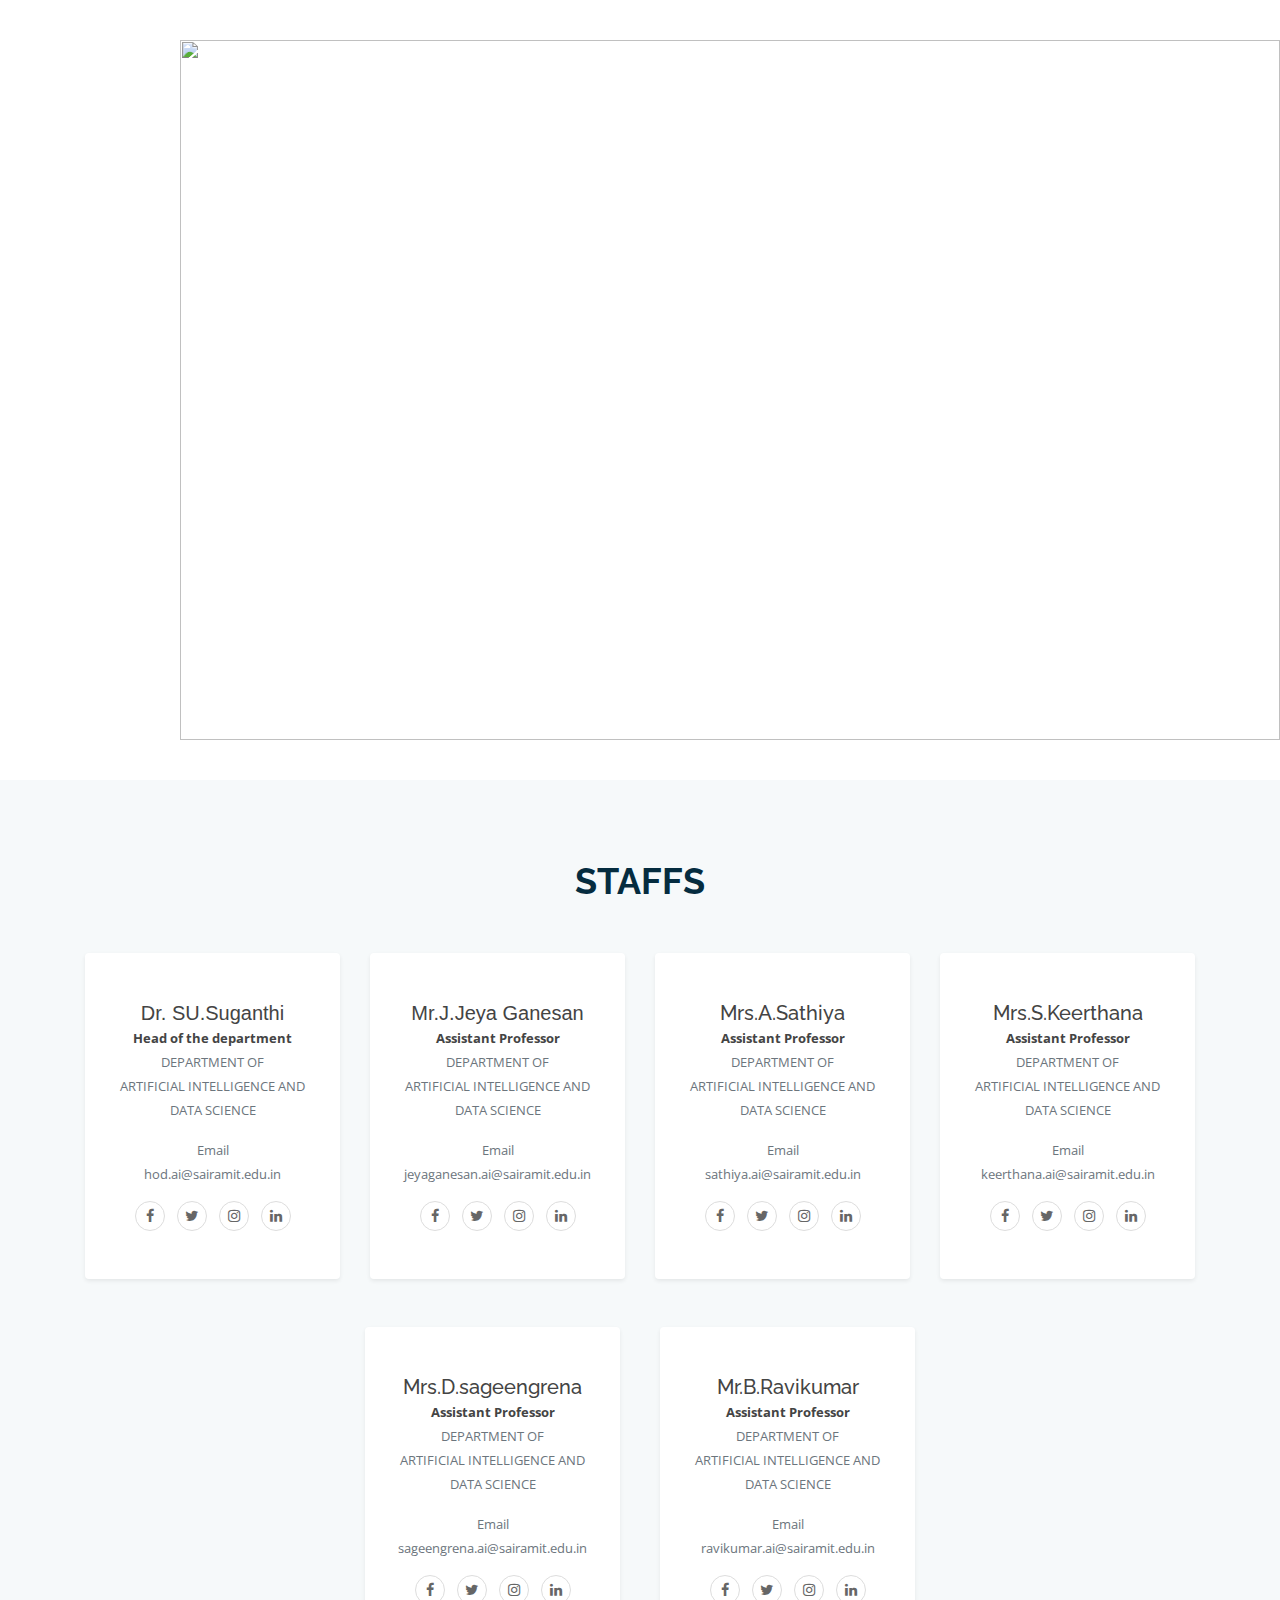
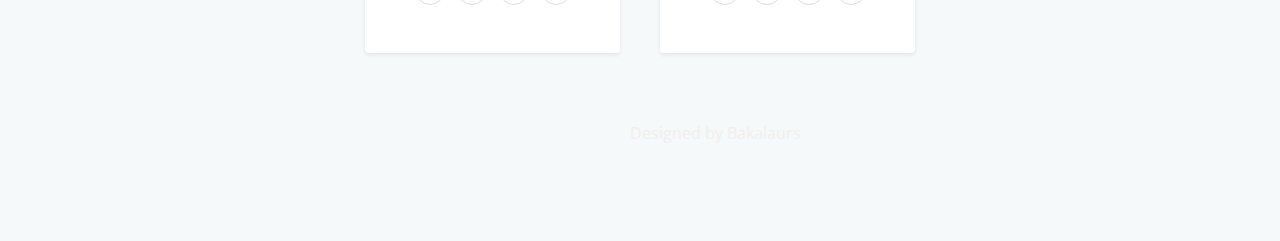
==== about.html @ 9b83d0c8 "Add files via upload" ====
<!DOCTYPE html>
<html lang="en">
    <head>  <meta charset="utf-8">
        <meta content="width=device-width, initial-scale=1.0" name="viewport">
      
        <title>Department of Artificial Intelligence and Data Science</title>
        <meta content="" name="description">
        <meta content="" name="keywords">
      
        <!-- Favicons -->
        <link href="assets/img/sairam.png" rel="icon">
        <link href="assets/img/apple-touch-icon.png" rel="apple-touch-icon">
      
        
        <link href="https://fonts.googleapis.com/css?family=Open+Sans:300,300i,400,400i,600,600i,700,700i|Raleway:300,300i,400,400i,500,500i,600,600i,700,700i|Poppins:300,300i,400,400i,500,500i,600,600i,700,700i" rel="stylesheet">
        <link href="https://cdn.jsdelivr.net/npm/bootstrap@5.0.0-beta2/dist/css/bootstrap.min.css" rel="stylesheet" integrity="sha384-BmbxuPwQa2lc/FVzBcNJ7UAyJxM6wuqIj61tLrc4wSX0szH/Ev+nYRRuWlolflfl" crossorigin="anonymous">
      <!-- JavaScript Bundle with Popper -->
      <script src="https://cdn.jsdelivr.net/npm/bootstrap@5.0.0-beta2/dist/js/bootstrap.bundle.min.js" integrity="sha384-b5kHyXgcpbZJO/tY9Ul7kGkf1S0CWuKcCD38l8YkeH8z8QjE0GmW1gYU5S9FOnJ0" crossorigin="anonymous"></script>
      
        <link rel="stylesheet" href="https://maxcdn.bootstrapcdn.com/bootstrap/4.0.0/css/bootstrap.min.css" integrity="sha384-Gn5384xqQ1aoWXA+058RXPxPg6fy4IWvTNh0E263XmFcJlSAwiGgFAW/dAiS6JXm" crossorigin="anonymous">
        <script src="https://code.jquery.com/jquery-3.2.1.slim.min.js" integrity="sha384-KJ3o2DKtIkvYIK3UENzmM7KCkRr/rE9/Qpg6aAZGJwFDMVNA/GpGFF93hXpG5KkN" crossorigin="anonymous"></script>
      <script src="https://cdnjs.cloudflare.com/ajax/libs/popper.js/1.12.9/umd/popper.min.js" integrity="sha384-ApNbgh9B+Y1QKtv3Rn7W3mgPxhU9K/ScQsAP7hUibX39j7fakFPskvXusvfa0b4Q" crossorigin="anonymous"></script>
      <script src="https://maxcdn.bootstrapcdn.com/bootstrap/4.0.0/js/bootstrap.min.js" integrity="sha384-JZR6Spejh4U02d8jOt6vLEHfe/JQGiRRSQQxSfFWpi1MquVdAyjUar5+76PVCmYl" crossorigin="anonymous"></script>
        <link href="assets/vendor/bootstrap/css/bootstrap.min.css" rel="stylesheet">
        <link href="assets/vendor/bootstrap-icons/bootstrap-icons.css" rel="stylesheet">
        <link href="assets/vendor/boxicons/css/boxicons.min.css" rel="stylesheet">
        <link href="assets/vendor/glightbox/css/glightbox.min.css" rel="stylesheet">
        <link href="assets/vendor/remixicon/remixicon.css" rel="stylesheet">
        <link href="assets/vendor/swiper/swiper-bundle.min.css" rel="stylesheet">
      
      
      
        <link rel="stylesheet" href="https://cdnjs.cloudflare.com/ajax/libs/twitter-bootstrap/4.3.1/css/bootstrap.min.css">
        <link rel="stylesheet" href="https://code.jquery.com/jquery-3.3.1.slim.min.js">
        <link rel="stylesheet" href="https://cdnjs.cloudflare.com/ajax/libs/twitter-bootstrap/4.3.1/js/bootstrap.bundle.min.js">
        <link rel="stylesheet" href="https://stackpath.bootstrapcdn.com/font-awesome/4.7.0/css/font-awesome.min.css">
      
        
        <link href="about.css" rel="stylesheet">
        
    </head>
   
    <body> 
     <img src="about.png" alt="" style="width: 1100px;height:700px; margin-top:40px; margin-left:180px">
      
      <section id="contacts" class="contact section-bg">
        <div class="container">
  
          <div class="section-title">
            <h2>Staffs</h2>
                </div>
        </div>
        <div class="container" >
          <div class="row text-center">
          <div class="col-xl-3 col-sm-6 mb-5">
                  <div class="bg-white rounded shadow-sm py-5 px-4">
                      <h5 class="mb-0" style="font-family: sans-serif,verdana;">Dr. SU.Suganthi</h5><span class="small"><strong>Head of the department </strong></span>
                      <p><span class="small text-uppercase text-muted">Department of <br>Artificial intelligence and data science</span></p>
              <p><span class="small text-Capitalize text-muted" style="font-size:smaller;margin: 0px;">Email<br>hod.ai@sairamit.edu.in</span></p>
  
                      <ul class="social mb-0 list-inline mt-3">
                          <li class="list-inline-item"><a href="#" class="social-link"><i class="fa fa-facebook-f"></i></a></li>
                          <li class="list-inline-item"><a href="#" class="social-link"><i class="fa fa-twitter"></i></a></li>
                          <li class="list-inline-item"><a href="#" class="social-link"><i class="fa fa-instagram"></i></a></li>
                          <li class="list-inline-item"><a href="#"  target="_blank" class="social-link"><i class="fa fa-linkedin"></i></a></li>
                      </ul>
                  </div>
              </div>
  
              <div class="col-xl-3 col-sm-6 mb-5">
                <div class="bg-white rounded shadow-sm py-5 px-4">
      
          <h5 class="mb-0" style="font-family: sans-serif,verdana;">Mr.J.Jeya Ganesan</h5>
          <span class="small"><strong>Assistant Professor</strong>
                      </span>
                      <p><span class="small text-uppercase text-muted"> Department of <br>Artificial intelligence and data science</span></p>
                      <p><span class="small text-Capitalize text-muted" style="font-size:smaller;margin: 0px;">Email<br>jeyaganesan.ai@sairamit.edu.in</span></p>						       
          
                    <ul class="social mb-0 list-inline mt-3">
                        <li class="list-inline-item"><a href="#" class="social-link"><i class="fa fa-facebook-f"></i></a></li>
                        <li class="list-inline-item"><a href="#" class="social-link"><i class="fa fa-twitter"></i></a></li>
                        <li class="list-inline-item"><a href="#" class="social-link"><i class="fa fa-instagram"></i></a></li>
                        <li class="list-inline-item"><a href="#" target = "_blank" class="social-link"><i class="fa fa-linkedin"></i></a></li>
                    </ul>
                </div>
            </div>
            
            <div class="col-xl-3 col-sm-6 mb-5">
              <div class="bg-white rounded shadow-sm py-5 px-4">
                  <h5 class="mb-0">Mrs.A.Sathiya</h5><span class="small"><strong>Assistant Professor </strong></span>
                  <p><span class="small text-uppercase text-muted">Department of <br>Artificial intelligence and data science</span></p>
                  <p><span class="small text-Capitalize text-muted" style="font-size:smaller;margin: 0px;">Email<br>sathiya.ai@sairamit.edu.in</span></p>
                    
                  <ul class="social mb-0 list-inline mt-3">
                      <li class="list-inline-item"><a href="#" class="social-link"><i class="fa fa-facebook-f"></i></a></li>
                      <li class="list-inline-item"><a href="#" class="social-link"><i class="fa fa-twitter"></i></a></li>
                      <li class="list-inline-item"><a href="#" class="social-link"><i class="fa fa-instagram"></i></a></li>
                      <li class="list-inline-item"><a href="#" target="_blank" class="social-link"><i class="fa fa-linkedin"></i></a></li>
                  </ul>
              </div>
          </div>
      <div class="col-xl-3 col-sm-6 mb-5">
              <div class="bg-white rounded shadow-sm py-5 px-4">
                  <h5 class="mb-0">Mrs.S.Keerthana</h5><span class="small"><strong>Assistant Professor</strong></span>
                  <p><span class="small text-uppercase text-muted">Department of <br>Artificial intelligence and data science</span></p>
                  <p><span class="small text-Capitalize text-muted" style="font-size:smaller;margin: 0px;">Email <br>keerthana.ai@sairamit.edu.in</span></p>
            <ul class="social mb-0 list-inline mt-3">
                      <li class="list-inline-item"><a href="#" target="_blank" class="social-link"><i class="fa fa-facebook-f"></i></a></li>
                      <li class="list-inline-item"><a href="#" target="_blank" class="social-link"><i class="fa fa-twitter"></i></a></li>
                      <li class="list-inline-item"><a href="#" target="_blank" class="social-link"><i class="fa fa-instagram"></i></a></li>
                      <li class="list-inline-item"><a href="#" target="_blank" class="social-link"><i class="fa fa-linkedin"></i></a></li>
                  </ul>
              </div>
          </div>
          <div class="col-xl-3 col-sm-6 mb-5" style="margin-left:280px ;">
            <div class="bg-white rounded shadow-sm py-5 px-4" >
                <h5 class="mb-0">Mrs.D.sageengrena</h5><span class="small"><strong>Assistant Professor </strong></span>
                <p><span class="small text-uppercase text-muted">Department of <br>Artificial intelligence and data science</span></p>
                <p><span class="small text-Capitalize text-muted" style="font-size:smaller;margin: 0px;">Email<br>sageengrena.ai@sairamit.edu.in</span></p>
                  
                <ul class="social mb-0 list-inline mt-3">
                    <li class="list-inline-item"><a href="#" class="social-link"><i class="fa fa-facebook-f"></i></a></li>
                    <li class="list-inline-item"><a href="#" class="social-link"><i class="fa fa-twitter"></i></a></li>
                    <li class="list-inline-item"><a href="#" class="social-link"><i class="fa fa-instagram"></i></a></li>
                    <li class="list-inline-item"><a href="#" target="_blank" class="social-link"><i class="fa fa-linkedin"></i></a></li>
                </ul>
            </div>
        </div>
        <div class="col-xl-3 col-sm-6 mb-5" style="margin-left:10px ;">
          <div class="bg-white rounded shadow-sm py-5 px-4">
              <h5 class="mb-0"> Mr.B.Ravikumar</h5><span class="small"><strong>Assistant Professor</strong></span>
              <p><span class="small text-uppercase text-muted">Department of <br>Artificial intelligence and data science</span></p>
              <p><span class="small text-Capitalize text-muted" style="font-size:smaller;margin: 0px;">Email<br>ravikumar.ai@sairamit.edu.in</span></p>
                
              <ul class="social mb-0 list-inline mt-3">
                  <li class="list-inline-item"><a href="#" class="social-link"><i class="fa fa-facebook-f"></i></a></li>
                  <li class="list-inline-item"><a href="#" class="social-link"><i class="fa fa-twitter"></i></a></li>
                  <li class="list-inline-item"><a href="#" class="social-link"><i class="fa fa-instagram"></i></a></li>
                  <li class="list-inline-item"><a href="#" target="_blank" class="social-link"><i class="fa fa-linkedin"></i></a></li>
              </ul>
          </div>
      </div>
        </div>
        </div>
        </div>
        <p style = "margin-top: 20px; margin-left: 630px ; color: rgb(241, 239, 234);">Designed by Bakalaurs</p>
      </section>
      
      

    </body>
</html>
---- about.css ----
/*--------------------------------------------------------------
# General
--------------------------------------------------------------*/
body {
  font-family: "Open Sans", sans-serif;
  color: #444444;
  ;
}

a {
  color: #85b0be;
  text-decoration: none;
}

a:hover {
  color: #a6c6d0;
  text-decoration: none;
}

h1, h2, h3, h4, h5, h6 {
  font-family: "Raleway", sans-serif;
}

/*--------------------------------------------------------------
# Back to top button
--------------------------------------------------------------*/

/*--------------------------------------------------------------
# Header
--------------------------------------------------------------*/
#header {
  z-index: 997;
  transition: all 0.5s;
  background: #052c3f;
  padding: 22px 0;
}

#header.header-transparent {
  background: none;
  background-image:url("../img/woodboard.jpeg");
}

#header.header-scrolled {
  background: rgba(5, 44, 63, 0.8);
  padding: 12px 0;
}

#header .logo h1 {
  font-size: 36px;
  margin: 0;
  padding: 0;
  line-height: 1;
  font-weight: 400;
  letter-spacing: 3px;
  text-transform: uppercase;
}

#header .logo h1 a, #header .logo h1 a:hover {
  color: #fff;
  text-decoration: none;
  
}

#header .logo img {
  padding: 0;
  margin: 0;
  margin-right: -50px;
  max-height: 60px;
  width: 120px;
  height: 90px;
}


@media (max-width: 768px) {
  #header .logo h1 {
    font-size: 28px;
    
  }
}

/*--------------------------------------------------------------
# Navigation Menu
--------------------------------------------------------------*/
/**
* Desktop Navigation 
*/
.navbar {
  padding: 0;
  
}

.navbar ul {
  margin: 0;
  padding: 0;
  display: flex;
  list-style: none;
  align-items: center;
}

.navbar li {
  position: relative;
}

.navbar a {
  display: flex;
  align-items: center;
  justify-content: space-between;
  padding: 10px 0 10px 30px;
  font-family: "Poppins", sans-serif;
  font-size: 14px;
  font-weight: 500;
  color: white;
  white-space: nowrap;
  text-transform: uppercase;
  transition: 0.3s;
}

.navbar a i {
  font-size: 12px;
  line-height: 0;
  margin-left: 5px;
}

.navbar a:hover, .navbar .active, .navbar li:hover > a {
  color: #85b0be;
}

.navbar .dropdown ul {
  display: block;
  position: absolute;
  left: 14px;
  top: calc(100% + 30px);
  margin: 0;
  padding: 10px 0;
  z-index: 99;
  opacity: 0;
  visibility: hidden;
  background: #fff;
  box-shadow: 0px 0px 30px rgba(127, 137, 161, 0.25);
  transition: 0.3s;
}

.navbar .dropdown ul li {
  min-width: 200px;
}

.navbar .dropdown ul a {
  padding: 10px 20px;
  font-size: 14px;
  text-transform: none;
  font-weight: 500;
  color: #3b626f;
}

.navbar .dropdown ul a i {
  font-size: 12px;
}

.navbar .dropdown ul a:hover, .navbar .dropdown ul .active:hover, .navbar .dropdown ul li:hover > a {
  color: #85b0be;
}

.navbar .dropdown:hover > ul {
  opacity: 1;
  top: 100%;
  visibility: visible;
}

.navbar .dropdown .dropdown ul {
  top: 0;
  left: calc(100% - 30px);
  visibility: hidden;
}

.navbar .dropdown .dropdown:hover > ul {
  opacity: 1;
  top: 0;
  left: 100%;
  visibility: visible;
}

@media (max-width: 1366px) {
  .navbar .dropdown .dropdown ul {
    left: -90%;
  }
  .navbar .dropdown .dropdown:hover > ul {
    left: -100%;
  }
}

/**
* Mobile Navigation 
*/
.mobile-nav-toggle {
  color: #fff;
  font-size: 28px;
  cursor: pointer;
  display: none;
  line-height: 0;
  transition: 0.5s;
}

@media (max-width: 991px) {
  .mobile-nav-toggle {
    display: block;
  }
  .navbar ul {
    display: none;
  }
}

.navbar-mobile {
  position: fixed;
  overflow: hidden;
  top: 0;
  right: 0;
  left: 0;
  bottom: 0;
  background: rgba(1, 11, 16, 0.9);
  transition: 0.3s;
  z-index: 999;
}

.navbar-mobile .mobile-nav-toggle {
  position: absolute;
  top: 15px;
  right: 15px;
}

.navbar-mobile ul {
  display: block;
  position: absolute;
  top: 55px;
  right: 15px;
  bottom: 15px;
  left: 15px;
  padding: 10px 0;
  background-color: #fff;
  overflow-y: auto;
  transition: 0.3s;
}

.navbar-mobile a {
  padding: 10px 20px;
  font-size: 15px;
  color: #052c3f;
}

.navbar-mobile a:hover, .navbar-mobile .active, .navbar-mobile li:hover > a {
  color: #85b0be;
}

.navbar-mobile .getstarted {
  margin: 15px;
}

.navbar-mobile .dropdown ul {
  position: static;
  display: none;
  margin: 10px 20px;
  padding: 10px 0;
  z-index: 99;
  opacity: 1;
  visibility: visible;
  background: #fff;
  box-shadow: 0px 0px 30px rgba(127, 137, 161, 0.25);
}

.navbar-mobile .dropdown ul li {
  min-width: 200px;
}

.navbar-mobile .dropdown ul a {
  padding: 10px 20px;
}

.navbar-mobile .dropdown ul a i {
  font-size: 12px;
}

.navbar-mobile .dropdown ul a:hover, .navbar-mobile .dropdown ul .active:hover, .navbar-mobile .dropdown ul li:hover > a {
  color: #85b0be;
}

.navbar-mobile .dropdown > .dropdown-active {
  display: block;
}

/*--------------------------------------------------------------
# Hero Section
--------------------------------------------------------------*/

#hero {
  width: 100%;
  height: 100vh;
  background: url("../img/sairamimg.jpg") top center;
  background-size: cover;
  position: relative;
}


#hero:before {
  content: "";
  background: rgba(5, 44, 63, 0.5);
  position: absolute;
  bottom: 0;
  top: 0;
  left: 0;
  right: 0;
}

#hero .hero-container {
  position: absolute;
  bottom: 0;
  top: 0;
  left: 0;
  right: 0;
  display: flex;
  justify-content: center;
  align-items: center;
  flex-direction: column;
  text-align: center;
  padding: 0 15px;
}

#hero h1 {
  margin: 0 0 15px 0;
  font-size: 48px;
  font-weight: 700;
  line-height: 56px;
  text-transform: uppercase;
  color: #fff;
}

#hero h2 {
  color: #eee;
  margin-bottom: 30px;
  font-size: 24px;
}

#hero .btn-get-started {
  font-family: "Raleway", sans-serif;
  text-transform: uppercase;
  font-weight: 500;
  font-size: 16px;
  letter-spacing: 1px;
  display: inline-block;
  padding: 10px 28px;
  border-radius: 4px;
  transition: 0.5s;
  border: 2px solid #85b0be;
  color: #fff;
}

#hero .btn-get-started:hover {
  background: #85b0be;
  border: 2px solid #85b0be;
}

@media (min-width: 1024px) {
  #hero {
    background-attachment: fixed;
  }
}

@media (max-width: 768px) {
  #hero h1 {
    font-size: 28px;
    line-height: 36px;
  }
  #hero h2 {
    font-size: 18px;
    line-height: 24px;
    margin-bottom: 30px;
  }
}

/*--------------------------------------------------------------
# Sections General
--------------------------------------------------------------*/
section {
  padding: 80px 0;
  overflow: hidden;
  position: relative;
  margin-top: 40px;
}

.section-bg {
  background-color: #f6f9fa;
}

.section-title {
  text-align: center;
  padding-bottom: 30px;
}

.section-title h2 {
  font-size: 36px;
  font-weight: 700;
  text-transform: uppercase;
  margin-bottom: 20px;
  padding-bottom: 0;
  color: #052c3f;
}

.section-title p {
  margin-bottom: 0;
}

/*--------------------------------------------------------------
# About
--------------------------------------------------------------*/
.about .content h2 {
  font-weight: 700;
  font-size: 48px;
  line-height: 60px;
  margin-bottom: 20px;
  text-transform: uppercase;
  color: #052c3f;
}

.about .content h3 {
  font-weight: 500;
  line-height: 32px;
  font-size: 24px;
  color: #4d8090;
}

.about .content ul {
  list-style: none;
  padding: 0;
}

.about .content ul li {
  padding: 10px 0 0 28px;
  position: relative;
}

.about .content ul i {
  left: 0;
  top: 7px;
  position: absolute;
  font-size: 20px;
  color: #85b0be;
}

.about .content p:last-child {
  margin-bottom: 0;
}

.services .service-box {
  box-shadow: 0px 0 30px rgba(1, 41, 112, 0.08);
  height: 70%;
  padding: 60px 30px;
  text-align: center;
  transition: 0.3s;
  border-radius: 5px;
}



.services .service-box h3 {
  color: #444444;
  font-size:medium;
  font-weight: 700;
}

.services .service-box .read-more {
  display: inline-flex;
  align-items: center;
  justify-content: center;
  font-weight: 600;
  font-size: 16px;
  padding: 8px 20px;
}

.services .service-box .read-more i {
  line-height: 0;
  margin-left: 5px;
  font-size: 18px;
}

.services .service-box.blue {
  border-bottom: 3px solid #2db6fa;
}

.services .service-box.blue .icon {
  color: #2db6fa;
  background: #dbf3fe;
}

.services .service-box.blue .read-more {
  color: #2db6fa;
}

.services .service-box.blue:hover {
  background: #2db6fa;
}

.services .service-box.orange {
  border-bottom: 3px solid #f68c09;
}

.services .service-box.orange .icon {
  color: #f68c09;
  background: #fde3c4;
}

.services .service-box.orange .read-more {
  color: #f68c09;
}

.services .service-box.orange:hover {
  background: #f68c09;
}

.services .service-box.green {
  border-bottom: 3px solid #08da4e;
}

.services .service-box.green .icon {
  color: #08da4e;
  background: #cffddf;
}

.services .service-box.green .read-more {
  color: #08da4e;
}

.services .service-box.green:hover {
  background: #08da4e;
}

.services .service-box.red {
  border-bottom: 3px solid #e9222c;
}

.services .service-box.red .icon {
  color: #e9222c;
  background: #fef7f8;
}

.services .service-box.red .read-more {
  color: #e9222c;
}

.services .service-box.red:hover {
  background: #e9222c;
}

.services .service-box.purple {
  border-bottom: 3px solid #b50edf;
}

.services .service-box.purple .icon {
  color: #b50edf;
  background: #f8e4fd;
}

.services .service-box.purple .read-more {
  color: #b50edf;
}

.services .service-box.purple:hover {
  background: #b50edf;
}

.services .service-box.pink {
  border-bottom: 3px solid #f51f9c;
}

.services .service-box.pink .icon {
  color: #f51f9c;
  background: #feecf7;
}

.services .service-box.pink .read-more {
  color: #f51f9c;
}

.services .service-box.pink:hover {
  background: #f51f9c;
}

.services .service-box:hover h3, .services .service-box:hover p, .services .service-box:hover .read-more {
  color: #fff;
}

.services .service-box:hover .icon {
  background: #fff;
}

.featured img {
  border-radius: 0;
}

.featured .card {
  border: 0;
  text-align: ceneter;
}

.featured .card-body {
  -moz-text-align-last: center;
  text-align-last: center;
}

.featured .card-title a {
  font-weight: 600;
  font-size: 18px;
  color: #052c3f;
}

.featured .btn {
  border-radius: 4px;
  padding: 4px 30px 6px 30px;
  border: 2px solid #85b0be;
  color: #85b0be;
  font-weight: 500;
}

.featured .btn:hover {
  background-color: #85b0be;
  color: #fff;
}
/*------------topics*/
#topics {
  padding: 60px 0 40px 0;
}

#topics .box {
  padding: 30px;
  position: relative;
  overflow: hidden;
  border-radius: 10px;
  margin: 0 10px 40px 10px;
  background: #fff;
  box-shadow: 0 10px 29px 0 rgba(68, 88, 144, 0.1);
  transition: all 0.3s ease-in-out;
  text-align: center;
}

#topics .box:hover {
  transform: scale(1.1);
}

#topics .icon {
  margin: 0 auto 15px auto;
  padding-top: 12px;
  display: inline-block;
  text-align: center;
  border-radius: 50%;
  width: 60px;
  height: 60px;
}

#topics .icon i {
  font-size: 36px;
  line-height: 1;
}

#topics .title {
  font-weight: 700;
  margin-bottom: 15px;
  font-size: 18px;
}

#topics .title a {
  color: #111;
}

#topics .box:hover .title a {
  color: #1bb1dc;
}

#topics .description {
  font-size: 14px;
  line-height: 28px;
  margin-bottom: 0;
  text-align: left;
}

/*publications*/
.publications .icon-box {
  padding: 50px 20px;
  margin-top: 35px;
  margin-bottom: 25px;
  text-align: center;
  height: auto;
  position: relative;
  background: #fff;
  box-shadow: 0px 2px 15px rgba(0, 0, 0, 0.1);
}

.publications .icon {
  position: absolute;
  top: -36px;
  left: calc(50% - 36px);
  transition: 0.2s;
  border-radius: 50%;
  border: 6px solid #fff;
  display: flex;
  justify-content: center;
  align-items: center;
  flex-direction: column;
  text-align: center;
  width: 72px;
  height: 72px;
  background: #2db6fa;
}

.publications .icon i {
  color: #fff;
  font-size: 24px;
}

.publications .title {
  font-weight: 700;
  margin-bottom: 15px;
  font-size: 18px;
  text-transform: uppercase;
}

.publications .title a {
  color: #343a40;
}

.publications .icon-box:hover .icon {
  background: #fff;
  border: 2px solid #2db6fa;
}

.publications .icon-box:hover .icon i {
  color: #2db6fa;
}

.publications .icon-box:hover .title a {
  color: #2db6fa;
}

.publications .description {
  line-height: 24px;
  font-size: 14px;
}

/*--------------------------------------------------------------
# Testimonials
--------------------------------------------------------------*/
.testimonials {
  padding: 80px 0;
  background: url("../img/testimonials-bg.html") no-repeat;
  background-position: center center;
  background-size: cover;
  position: relative;
}

.testimonials::before {
  content: "";
  position: absolute;
  left: 0;
  right: 0;
  top: 0;
  bottom: 0;
  background: rgba(0, 0, 0, 0.7);
}

.testimonials .section-header {
  margin-bottom: 40px;
}

.testimonials .testimonial-item {
  text-align: center;
  color: #fff;
}

.testimonials .testimonial-item .testimonial-img {
  width: 100px;
  border-radius: 50%;
  border: 6px solid rgba(255, 255, 255, 0.15);
  margin: 0 auto;
}

.testimonials .testimonial-item h3 {
  font-size: 20px;
  font-weight: bold;
  margin: 10px 0 5px 0;
  color: #fff;
}

.testimonials .testimonial-item h4 {
  font-size: 14px;
  color: #ddd;
  margin: 0 0 15px 0;
}

.testimonials .testimonial-item .quote-icon-left, .testimonials .testimonial-item .quote-icon-right {
  color: rgba(255, 255, 255, 0.4);
  font-size: 26px;
}

.testimonials .testimonial-item .quote-icon-left {
  display: inline-block;
  left: -5px;
  position: relative;
}

.testimonials .testimonial-item .quote-icon-right {
  display: inline-block;
  right: -5px;
  position: relative;
  top: 10px;
}

.testimonials .testimonial-item p {
  font-style: italic;
  margin: 0 auto 15px auto;
  color: #eee;
}

.testimonials .swiper-pagination {
  margin-top: 20px;
  position: relative;
}

.testimonials .swiper-pagination .swiper-pagination-bullet {
  width: 12px;
  height: 12px;
  background-color: rgba(255, 255, 255, 0.5);
  opacity: 1;
}

.testimonials .swiper-pagination .swiper-pagination-bullet-active {
  background-color: #85b0be;
}

@media (min-width: 992px) {
  .testimonials .testimonial-item p {
    width: 80%;
  }
}

/*--------------------------------------------------------------
# Portfolio
--------------------------------------------------------------*/
.portfolio #portfolio-flters {
  padding: 0;
  margin: 0 auto 25px auto;
  list-style: none;
  text-align: center;
  background: white;
  border-radius: 50px;
  padding: 2px 15px;
}

.portfolio #portfolio-flters li {
  cursor: pointer;
  display: inline-block;
  padding: 10px 15px 8px 15px;
  font-size: 14px;
  font-weight: 600;
  line-height: 1;
  text-transform: uppercase;
  color: #444444;
  margin-bottom: 10px;
  transition: all 0.3s ease-in-out;
}

.portfolio #portfolio-flters li:hover, .portfolio #portfolio-flters li.filter-active {
  color: #85b0be;
}

.portfolio #portfolio-flters li:last-child {
  margin-right: 0;
}

.portfolio .portfolio-item {
  margin-bottom: 30px;
}

.portfolio .portfolio-item .portfolio-info {
  opacity: 0;
  position: absolute;
  left: 30px;
  right: 30px;
  bottom: 0;
  z-index: 3;
  transition: all ease-in-out 0.3s;
  background: rgba(255, 255, 255, 0.9);
  padding: 15px;
}

.portfolio .portfolio-item .portfolio-info h4 {
  font-size: 18px;
  color: #fff;
  font-weight: 600;
  color: #052c3f;
}

.portfolio .portfolio-item .portfolio-info p {
  color: #0d6e9e;
  font-size: 14px;
  margin-bottom: 0;
}

.portfolio .portfolio-item .portfolio-info .preview-link, .portfolio .portfolio-item .portfolio-info .details-link {
  position: absolute;
  right: 40px;
  font-size: 24px;
  top: calc(50% - 18px);
  color: #094d6e;
}

.portfolio .portfolio-item .portfolio-info .preview-link:hover, .portfolio .portfolio-item .portfolio-info .details-link:hover {
  color: #85b0be;
}

.portfolio .portfolio-item .portfolio-info .details-link {
  right: 10px;
}

.portfolio .portfolio-item .portfolio-links {
  opacity: 0;
  left: 0;
  right: 0;
  text-align: center;
  z-index: 3;
  position: absolute;
  transition: all ease-in-out 0.3s;
}

.portfolio .portfolio-item .portfolio-links a {
  color: #fff;
  margin: 0 2px;
  font-size: 28px;
  display: inline-block;
  transition: 0.3s;
}

.portfolio .portfolio-item .portfolio-links a:hover {
  color: #c8dbe1;
}

.portfolio .portfolio-item:hover .portfolio-info {
  opacity: 1;
  bottom: 20px;
}

/*--------------------------------------------------------------
# Portfolio Details
--------------------------------------------------------------*/
.portfolio-details {
  padding-top: 40px;
}

.portfolio-details .portfolio-details-slider img {
  width: 100%;
}

.portfolio-details .portfolio-details-slider .swiper-pagination {
  margin-top: 20px;
  position: relative;
}

.portfolio-details .portfolio-details-slider .swiper-pagination .swiper-pagination-bullet {
  width: 12px;
  height: 12px;
  background-color: #fff;
  opacity: 1;
  border: 1px solid #85b0be;
}

.portfolio-details .portfolio-details-slider .swiper-pagination .swiper-pagination-bullet-active {
  background-color: #85b0be;
}

.portfolio-details .portfolio-info {
  padding: 30px;
  box-shadow: 0px 0 30px rgba(5, 44, 63, 0.08);
}

.portfolio-details .portfolio-info h3 {
  font-size: 22px;
  font-weight: 700;
  margin-bottom: 20px;
  padding-bottom: 20px;
  border-bottom: 1px solid #eee;
}

.portfolio-details .portfolio-info ul {
  list-style: none;
  padding: 0;
  font-size: 15px;
}

.portfolio-details .portfolio-info ul li + li {
  margin-top: 10px;
}

.portfolio-details .portfolio-description {
  padding-top: 30px;
}

.portfolio-details .portfolio-description h2 {
  font-size: 26px;
  font-weight: 700;
  margin-bottom: 20px;
}

.portfolio-details .portfolio-description p {
  padding: 0;
}

/*--------------------------------------------------------------
# Team
--------------------------------------------------------------*/
.team .member {
  margin-bottom: 20px;
  overflow: hidden;
  text-align: center;
  border-radius: 5px;
  background: #fff;
  box-shadow: 0px 2px 15px rgba(0, 0, 0, 0.1);
}

.team .member .member-img {
  position: relative;
  overflow: hidden;
}

.team .member .social {
  position: absolute;
  left: 0;
  bottom: 0;
  right: 0;
  height: 40px;
  opacity: 0;
  transition: ease-in-out 0.3s;
  background: rgba(255, 255, 255, 0.85);
  display: flex;
  align-items: center;
  justify-content: center;
}

.team .member .social a {
  transition: color 0.3s;
  color: #052c3f;
  margin: 0 10px;
  display: inline-flex;
  align-items: center;
  justify-content: center;
}

.team .member .social a:hover {
  color: #85b0be;
}

.team .member .social i {
  font-size: 18px;
  line-height: 0;
}

.team .member .member-info {
  padding: 25px 15px;
}

.team .member .member-info h4 {
  font-weight: 700;
  margin-bottom: 5px;
  font-size: 18px;
  color: #052c3f;
}

.team .member .member-info span {
  display: block;
  font-size: 13px;
  font-weight: 400;
  color: #aaaaaa;
}

.team .member .member-info p {
  font-style: italic;
  font-size: 14px;
  line-height: 26px;
  color: #777777;
}

.team .member:hover .social {
  opacity: 1;
}

/*--------------------------------------------------------------
# Pricing
--------------------------------------------------------------*/
.pricing .box {
  padding: 20px;
  background: #f9f9f9;
  text-align: center;
  border-radius: 8px;
  position: relative;
  overflow: hidden;
}

.pricing .box h3 {
  font-weight: 400;
  padding: 15px;
  font-size: 18px;
  text-transform: uppercase;
  font-weight: 600;
  color: #052c3f;
}

.pricing .box h4 {
  font-size: 42px;
  color: #85b0be;
  font-weight: 500;
  font-family: "Open Sans", sans-serif;
  margin-bottom: 20px;
}

.pricing .box h4 sup {
  font-size: 20px;
  top: -15px;
  left: -3px;
}

.pricing .box h4 span {
  color: #bababa;
  font-size: 16px;
  font-weight: 300;
}

.pricing .box ul {
  padding: 0;
  list-style: none;
  color: #052c3f;
  text-align: center;
  line-height: 20px;
  font-size: 14px;
}

.pricing .box ul li {
  padding-bottom: 16px;
}

.pricing .box ul i {
  color: #85b0be;
  font-size: 18px;
  padding-right: 4px;
}

.pricing .box ul .na {
  color: #ccc;
  text-decoration: line-through;
}

.pricing .box .btn-wrap {
  padding: 15px;
  text-align: center;
}

.pricing .box .btn-buy {
  background: #85b0be;
  display: inline-block;
  padding: 10px 40px 12px 40px;
  border-radius: 4px;
  color: #fff;
  transition: none;
  font-size: 14px;
  font-weight: 400;
  font-family: "Raleway", sans-serif;
  font-weight: 600;
  transition: 0.3s;
}

.pricing .box .btn-buy:hover {
  background: #a6c6d0;
}

.pricing .featured {
  background: #eff5f7;
  box-shadow: none;
}

/*--------------------------------------------------------------
# Frequently Asked Questions
--------------------------------------------------------------*/
.faq {
  padding-top: 0;
}

.faq .faq-item {
  margin-bottom: 40px;
}

.faq .faq-item i {
  color: #85b0be;
  font-size: 30px;
  float: left;
  line-height: 1;
  padding: 0;
  margin: 0;
}

.faq .faq-item h4 {
  font-size: 20px;
  line-height: 28px;
  font-weight: 600;
  margin: 0 0 10px 40px;
}

.faq .faq-item p {
  margin-left: 40px;
}

/*--------------------------------------------------------------
# Contact
--------------------------------------------------------------*/
.contact .info-wrap {
  box-shadow: 0px 2px 15px rgba(0, 0, 0, 0.1);
  padding: 30px;
  background: #fff;
}

.contact .info i {
  font-size: 20px;
  color: #85b0be;
  float: left;
  width: 44px;
  height: 44px;
  background: white;
  display: flex;
  justify-content: center;
  align-items: center;
  border-radius: 50px;
  transition: all 0.3s ease-in-out;
}

.contact .info h4 {
  padding: 0 0 0 60px;
  font-size: 22px;
  font-weight: 600;
  margin-bottom: 5px;
  color: #052c3f;
}

.contact .info p {
  padding: 0 0 0 60px;
  margin-bottom: 0;
  font-size: 14px;
  color: #0d6e9e;
}

.contact .info:hover i {
  background: #85b0be;
  color: #fff;
}

.contact .php-email-form {
  width: 100%;
  box-shadow: 0 0 24px 0 rgba(0, 0, 0, 0.12);
  padding: 30px;
  background: #fff;
}

.contact .php-email-form .form-group {
  padding-bottom: 8px;
}

.contact .php-email-form .validate {
  display: none;
  color: red;
  margin: 0 0 15px 0;
  font-weight: 400;
  font-size: 13px;
}

.contact .php-email-form .error-message {
  display: none;
  color: #fff;
  background: #ed3c0d;
  text-align: left;
  padding: 15px;
  font-weight: 600;
}

.contact .php-email-form .error-message br + br {
  margin-top: 25px;
}

.contact .php-email-form .sent-message {
  display: none;
  color: #fff;
  background: #18d26e;
  text-align: center;
  padding: 15px;
  font-weight: 600;
}

.contact .php-email-form .loading {
  display: none;
  background: #fff;
  text-align: center;
  padding: 15px;
}

.contact .php-email-form .loading:before {
  content: "";
  display: inline-block;
  border-radius: 50%;
  width: 24px;
  height: 24px;
  margin: 0 10px -6px 0;
  border: 3px solid #18d26e;
  border-top-color: #eee;
  -webkit-animation: animate-loading 1s linear infinite;
  animation: animate-loading 1s linear infinite;
}

.contact .php-email-form input, .contact .php-email-form textarea {
  border-radius: 0;
  box-shadow: none;
  font-size: 14px;
}

.contact .php-email-form input:focus, .contact .php-email-form textarea:focus {
  border-color: #85b0be;
}

.contact .php-email-form input {
  height: 44px;
}

.contact .php-email-form textarea {
  padding: 10px 12px;
}

.contact .php-email-form button[type="submit"] {
  background: #85b0be;
  border: 0;
  padding: 10px 24px;
  color: #fff;
  transition: 0.4s;
  border-radius: 4px;
}

.contact .php-email-form button[type="submit"]:hover {
  background: #6a9fb0;
}

@-webkit-keyframes animate-loading {
  0% {
    transform: rotate(0deg);
  }
  100% {
    transform: rotate(360deg);
  }
}

@keyframes animate-loading {
  0% {
    transform: rotate(0deg);
  }
  100% {
    transform: rotate(360deg);
  }
}

/*--------------------------------------------------------------
# Breadcrumbs
--------------------------------------------------------------*/
.breadcrumbs {
  margin-top: 86px;
  padding: 15px 0;
  min-height: 40px;
  background: #f2fafe;
}

@media (max-width: 992px) {
  .breadcrumbs {
    margin-top: 72px;
  }
}

.breadcrumbs h2 {
  font-size: 26px;
  font-weight: 600;
}

.breadcrumbs ol {
  display: flex;
  flex-wrap: wrap;
  list-style: none;
  padding: 0 0 10px 0;
  margin: 0;
  font-size: 14px;
}

.breadcrumbs ol li + li {
  padding-left: 10px;
}

.breadcrumbs ol li + li::before {
  display: inline-block;
  padding-right: 10px;
  color: #094d6e;
  content: "/";
}
/*......REgistration>>>*/
.registration .info {
  border-top: 3px solid #47b2e4;
  border-bottom: 3px solid #47b2e4;
  padding: 30px;
  background: #fff;
  width: 100%;
  box-shadow: 0 0 24px 0 rgba(0, 0, 0, 0.1);
}

.registration .info i {
  font-size: 20px;
  color: #47b2e4;
  float: left;
  width: 44px;
  height: 44px;
  background: #e7f5fb;
  display: flex;
  justify-content: center;
  align-items: center;
  border-radius: 50px;
  transition: all 0.3s ease-in-out;
}

.registration .info h4 {
  padding: 0 0 0 60px;
  font-size: 22px;
  font-weight: 600;
  margin-bottom: 5px;
  color: #37517e;
}

.registration .info p {
  padding: 0 0 10px 60px;
  margin-bottom: 20px;
  font-size: 14px;
  color: #6182ba;
}

.registration .info .email p {
  padding-top: 5px;
}

.registration .info .social-links {
  padding-left: 60px;
}

.registration .info .social-links a {
  font-size: 18px;
  display: inline-block;
  background: #333;
  color: #fff;
  line-height: 1;
  padding: 8px 0;
  border-radius: 50%;
  text-align: center;
  width: 36px;
  height: 36px;
  transition: 0.3s;
  margin-right: 10px;
}

.registration .info .social-links a:hover {
  background: #47b2e4;
  color: #fff;
}

.registration .info .email:hover i, .registration .info .address:hover i, .registration .info .phone:hover i {
  background: #47b2e4;
  color: #fff;
}

.registration .php-email-form {
  width: 80%;

  margin-left: 120px;  
  padding: 30px;
  background: #fff;
  box-shadow: 0 0 24px 0 rgba(0, 0, 0, 0.12);
  
}

.registration .php-email-form .form-group {
  padding-bottom: 8px;
}

.registration .php-email-form .validate {
  display: none;
  color: red;
  margin: 0 0 15px 0;
  font-weight: 400;
  font-size: 13px;
}

.registration .php-email-form .error-message {
  display: none;
  color: #fff;
  background: #ed3c0d;
  text-align: left;
  padding: 15px;
  font-weight: 600;
}

.registration .php-email-form .error-message br + br {
  margin-top: 25px;
}

.registration .php-email-form .sent-message {
  display: none;
  color: #fff;
  background: #18d26e;
  text-align: center;
  padding: 15px;
  font-weight: 600;
}

.registration .php-email-form .loading {
  display: none;
  background: #fff;
  text-align: center;
  padding: 15px;
}

.registration .php-email-form .loading:before {
  content: "";
  display: inline-block;
  border-radius: 50%;
  width: 24px;
  height: 24px;
  margin: 0 10px -6px 0;
  border: 3px solid #18d26e;
  border-top-color: #eee;
  -webkit-animation: animate-loading 1s linear infinite;
  animation: animate-loading 1s linear infinite;
}

.registration .php-email-form input, .registration .php-email-form textarea {
  border-radius: 0;
  box-shadow: none;
  font-size: 14px;
  border-radius: 4px;
}

.registration .php-email-form input:focus, .registration .php-email-form textarea:focus {
  border-color: black;
}

.registration .php-email-form input {
  height: 44px;
}

.registration .php-email-form textarea {
  padding: 10px 12px;
}

.registration .php-email-form button[type="submit"] {
  background: #47b2e4;
  border: 0;
  padding: 12px 34px;
  color: #fff;
  transition: 0.4s;
  border-radius: 50px;
}

.registration .php-email-form button[type="submit"]:hover {
  background: #209dd8;
}

@-webkit-keyframes animate-loading {
  0% {
    transform: rotate(0deg);
  }
  100% {
    transform: rotate(360deg);
  }
}

@keyframes animate-loading {
  0% {
    transform: rotate(0deg);
  }
  100% {
    transform: rotate(360deg);
  }
}

/*--------------------------------------------------------------
# Footer
--------------------------------------------------------------*/
#footer {
  background: url("../img/footer-bg.html") top center no-repeat;
  color: #fff;
  font-size: 14px;
  position: relative;
}

#footer::before {
  content: "";
  position: absolute;
  left: 0;
  right: 0;
  top: 0;
  bottom: 0;
  background: rgba(1, 11, 16, 0.6);
  z-index: 1;
}

#footer .footer-top {
  position: relative;
  z-index: 2;
  text-align: center;
  padding: 80px 0;
}

#footer .footer-top h3 {
  font-size: 36px;
  font-weight: 700;
  color: #fff;
  position: relative;
  font-family: "Poppins", sans-serif;
  padding-bottom: 0;
  margin-bottom: 0;
}

#footer .footer-top p {
  font-size: 15;
  font-style: italic;
  margin: 30px 0 0 0;
  padding: 0;
}

#footer .footer-top .footer-newsletter {
  text-align: center;
  font-size: 15px;
  margin-top: 30px;
}

#footer .footer-top .footer-newsletter form {
  background: #fff;
  padding: 6px 10px 6px 8px;
  position: relative;
  border-radius: 4px;
  box-shadow: 0px 2px 15px rgba(0, 0, 0, 0.1);
  text-align: left;
}

#footer .footer-top .footer-newsletter form input[type="email"] {
  border: 0;
  padding: 4px 8px;
  width: calc(100% - 100px);
}

#footer .footer-top .footer-newsletter form input[type="submit"] {
  position: absolute;
  top: 0;
  right: -1px;
  bottom: 0;
  border: 0;
  background: none;
  font-size: 16px;
  padding: 0 20px;
  background: #85b0be;
  color: #fff;
  transition: 0.3s;
  border-radius: 0 4px 4px 0;
  box-shadow: 0px 2px 15px rgba(0, 0, 0, 0.1);
}

#footer .footer-top .footer-newsletter form input[type="submit"]:hover {
  background: #6a9fb0;
}

#footer .footer-top .social-links {
  margin-top: 30px;
}

#footer .footer-top .social-links a {
  font-size: 18px;
  display: inline-block;
  background: #85b0be;
  color: #fff;
  line-height: 1;
  padding: 8px 0;
  margin-right: 4px;
  border-radius: 50%;
  text-align: center;
  width: 36px;
  height: 36px;
  transition: 0.3s;
}

#footer .footer-top .social-links a:hover {
  background: #649aac;
  color: #fff;
  text-decoration: none;
}

#footer .footer-bottom {
  z-index: 2;
  position: relative;
  padding-bottom: 40px;
  text-align: center;
}

#footer .credits {
  text-align: center;
  font-size: 13px;
}


.social-link {
  width: 30px;
  height: 30px;
  border: 1px solid #ddd;
  display: flex;
  align-items: center;
  justify-content: center;
  color: #666;
  border-radius: 50%;
  transition: all 0.3s;
  font-size: 0.9rem;
}

.social-link:hover, .social-link:focus {
  background: #ddd;
  text-decoration: none;
  color: #555;
}


#headers .countdown {
  margin-bottom: 40px;
}

#headers .countdown div {
  text-align: center;
  border: 2px solid rgba(255, 255, 255, 0.8);
  border-radius: 5px;
  margin: 10px 10px;
  width: 100px;
  padding: 5px 5px;
}

#headers .countdown div h3 {
  font-weight: 700;
  font-size: 32px;
  margin-bottom: 15px;
}

#headers .countdown div h4 {
  font-size: 16px;
  font-weight: 600;
}

@media (max-width: 575px) {
  #headers .countdown div {
    width: 70px;
    padding: 10px 0;
    margin: 10px 8px;
  }
  #headers .countdown div h3 {
    font-size: 28px;
    margin-bottom: 10px;
  }
  #headers .countdown div h4 {
    font-size: 14px;
    font-weight: 500;
  }
}
.footer-clean {
  padding: 50px 0;
  background-color: #fff;
  color: #4b4c4d;
}

.footer-clean h3 {
  margin-top: 0;
  margin-bottom: 12px;
  font-weight: bold;
  font-size: 16px;
}

.footer-clean ul {
  padding: 0;
  list-style: none;
  line-height: 1.6;
  font-size: 14px;
  margin-bottom: 0;
}

.footer-clean ul a {
  color: inherit;
  text-decoration: none;
  opacity: 0.8;
}

.footer-clean ul a:hover {
  opacity: 1;
}

.footer-clean .item.social {
  text-align: right;
}

@media (max-width:767px) {
  .footer-clean .item {
      text-align: center;
      padding-bottom: 20px;
  }
}

@media (max-width: 768px) {
  .footer-clean .item.social {
      text-align: center;
  }
}

.footer-clean .item.social>a {
  font-size: 24px;
  width: 40px;
  height: 40px;
  line-height: 40px;
  display: inline-block;
  text-align: center;
  border-radius: 50%;
  border: 1px solid #ccc;
  margin-left: 10px;
  margin-top: 22px;
  color: inherit;
  opacity: 0.75;
}

.footer-clean .item.social>a:hover {
  opacity: 0.9;
}

@media (max-width:991px) {
  .footer-clean .item.social>a {
      margin-top: 40px;
  }
}

@media (max-width:767px) {
  .footer-clean .item.social>a {
      margin-top: 10px;
  }
}

.footer-clean .copyright {
  margin-top: 14px;
  margin-bottom: 0;
  font-size: 13px;
  opacity: 0.6;
}













.responsive {
  width: 100%;
  height: auto;
}
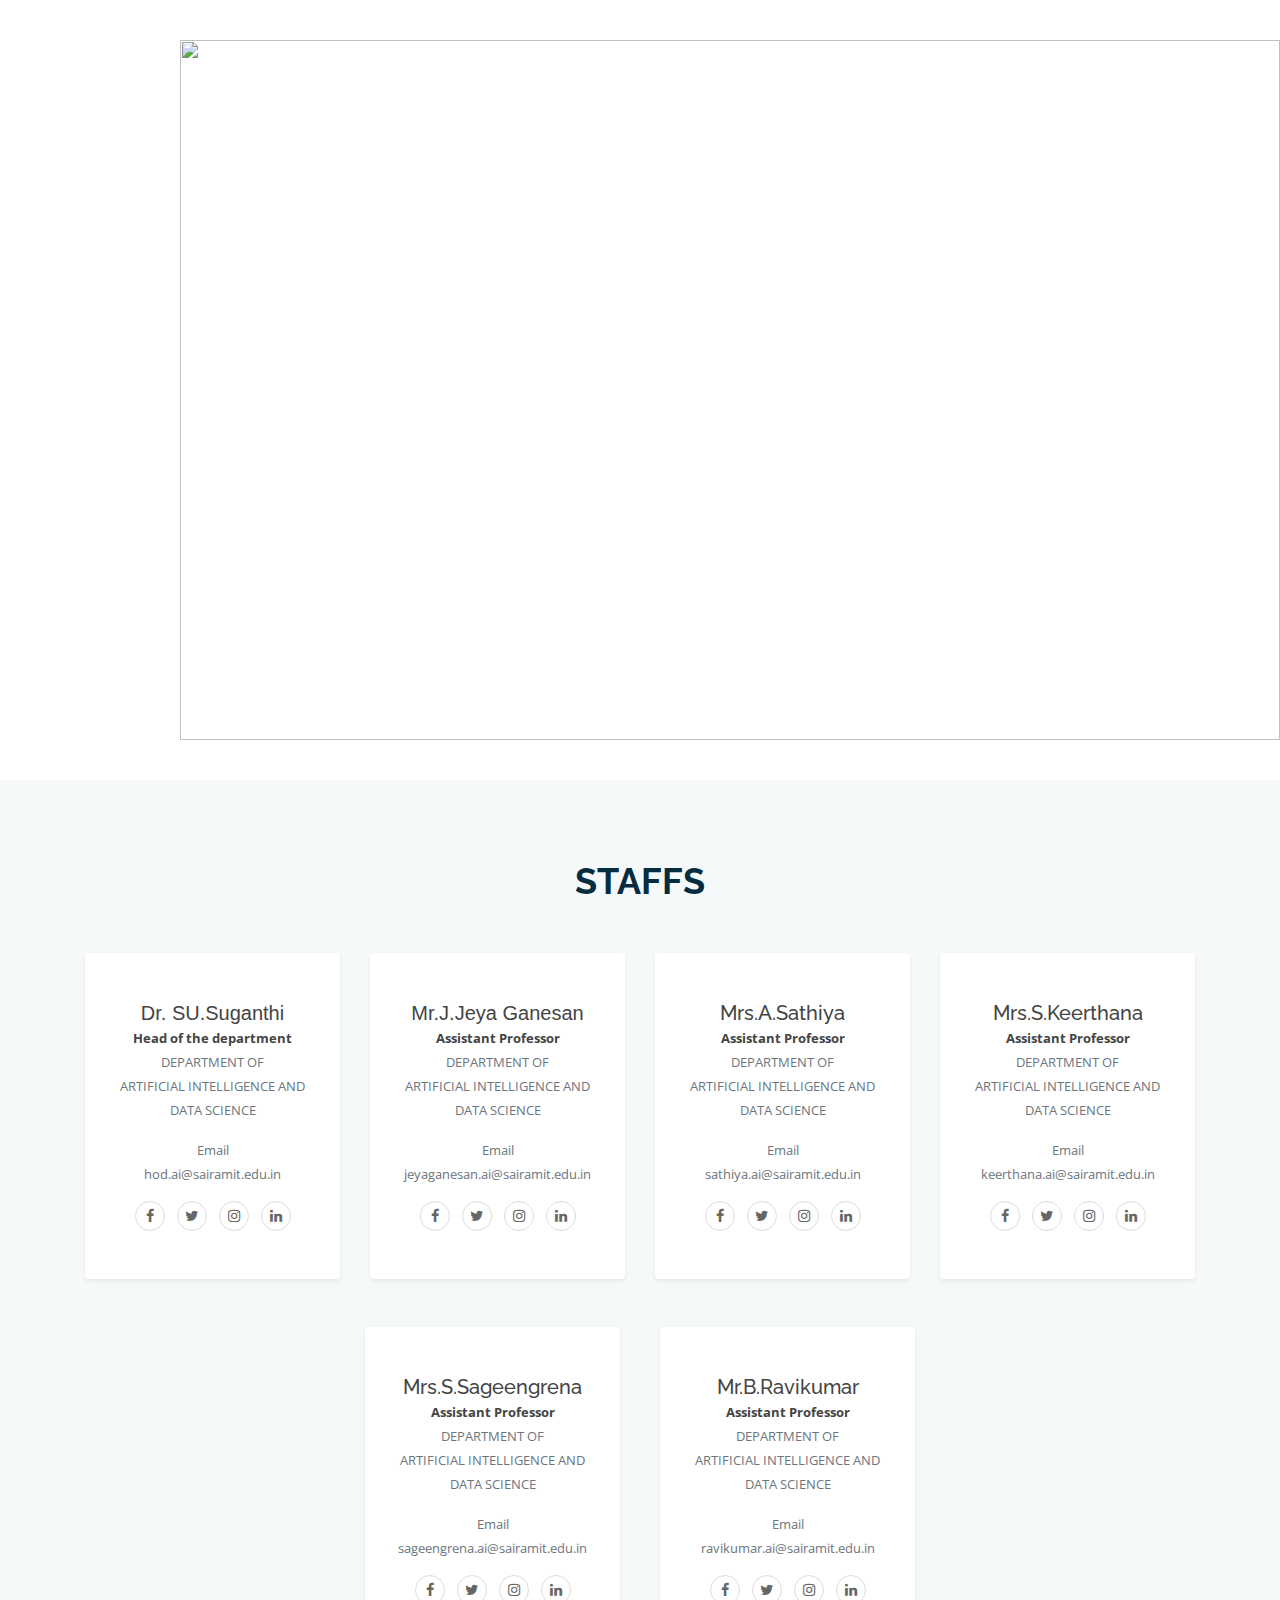
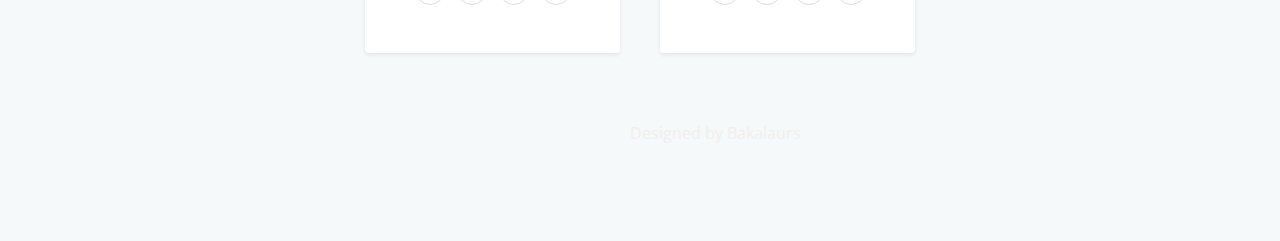
==== commit 5921a8b5: "Add files via upload" ====
--- a/about.html
+++ b/about.html
@@ -114,7 +114,7 @@
           </div>
           <div class="col-xl-3 col-sm-6 mb-5" style="margin-left:280px ;">
             <div class="bg-white rounded shadow-sm py-5 px-4" >
-                <h5 class="mb-0">Mrs.D.sageengrena</h5><span class="small"><strong>Assistant Professor </strong></span>
+                <h5 class="mb-0">Mrs.S.Sageengrena</h5><span class="small"><strong>Assistant Professor </strong></span>
                 <p><span class="small text-uppercase text-muted">Department of <br>Artificial intelligence and data science</span></p>
                 <p><span class="small text-Capitalize text-muted" style="font-size:smaller;margin: 0px;">Email<br>sageengrena.ai@sairamit.edu.in</span></p>
                   
